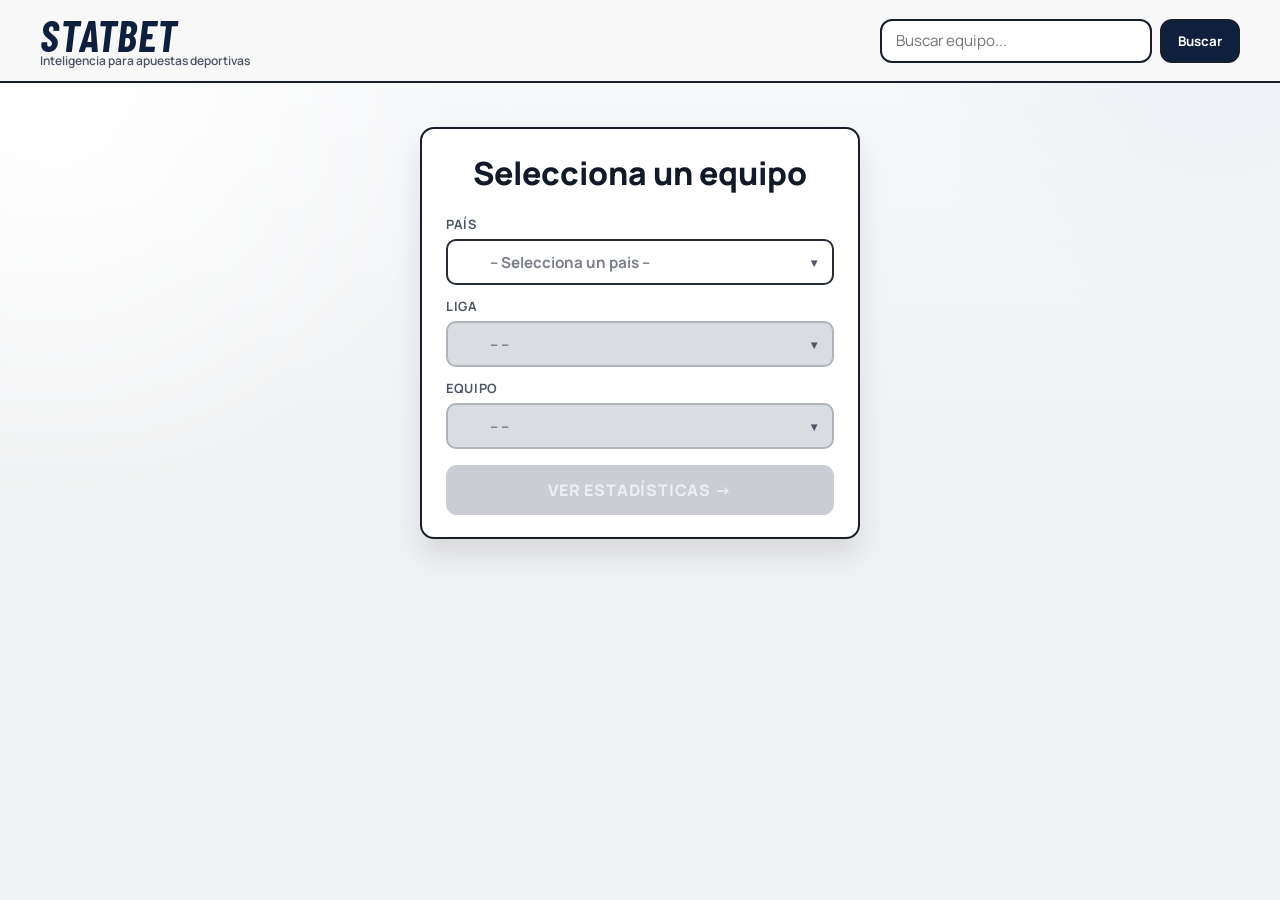
==== index.html @ 9229aa2f "Front-end avanzado con algun mock data de prueba" ====
<!DOCTYPE html>
<html lang="es">
<head>
  <meta charset="UTF-8" />
  <meta name="viewport" content="width=device-width, initial-scale=1.0" />
  <title>StatBet - Estadísticas de Apuestas</title>
  <link rel="preconnect" href="https://fonts.googleapis.com" />
  <link rel="preconnect" href="https://fonts.gstatic.com" crossorigin />
  <link href="https://fonts.googleapis.com/css2?family=Barlow+Condensed:ital,wght@0,600;0,700;1,700&family=Manrope:wght@400;500;600;700;800&display=swap" rel="stylesheet" />
  <link rel="stylesheet" href="styles.css" />
</head>
<body class="home-page">
  <header class="topbar">
    <div class="brand-wrap">
      <span class="brand">STATBET</span>
      <span class="brand-subtitle">Inteligencia para apuestas deportivas</span>
    </div>

    <div class="topbar-search">
      <input id="teamSearch" type="text" placeholder="Buscar equipo..." aria-label="Buscar equipo" />
      <button id="teamSearchBtn" type="button">Buscar</button>
    </div>
  </header>

  <main class="home-main">
    <section class="selection-panel" aria-label="Panel de selección inicial">
      <h1>Selecciona un equipo</h1>

      <div class="selection-row">
        <div class="field compact">
          <label>País</label>
          <div id="countrySelect" class="image-select" aria-label="Seleccionar país"></div>
        </div>

        <div class="field compact">
          <label>Liga</label>
          <div id="leagueSelect" class="image-select is-disabled" aria-label="Seleccionar liga"></div>
        </div>

        <div class="field compact">
          <label>Equipo</label>
          <div id="teamSelect" class="image-select is-disabled" aria-label="Seleccionar equipo"></div>
        </div>

        <button id="viewStatsBtn" class="primary-btn" type="button" disabled>Ver estadísticas →</button>
      </div>
    </section>
  </main>

  <script src="data.js"></script>
  <script src="app.js"></script>
</body>
</html>
---- styles.css ----
:root {
  --bg-base: #f0f1f2;
  --ink: #131a27;
  --ink-soft: #4c5463;
  --ink-muted: #8a909e;
  --line: #191f2a;
  --line-soft: #d8dde6;
  --panel: #ffffff;
  --panel-muted: #f7f8fa;
  --accent: #0f203f;
  --accent-strong: #08152b;
  --accent-mid: #1a3461;
  --disabled: #d9dde2;
  --radius: 14px;
  --radius-sm: 10px;
  --shadow: 0 16px 28px rgba(6, 10, 18, 0.10);
  --shadow-sm: 0 4px 10px rgba(6, 10, 18, 0.07);
  --win: #16a34a;
  --win-bg: #f0fdf4;
  --draw: #d97706;
  --draw-bg: #fffbeb;
  --loss: #dc2626;
  --loss-bg: #fef2f2;
}

* { box-sizing: border-box; }

body {
  margin: 0;
  font-family: "Manrope", sans-serif;
  color: var(--ink);
  min-height: 100vh;
  background:
    radial-gradient(circle at 4% 10%, #ffffff 0%, transparent 28%),
    radial-gradient(circle at 95% 0%, #eceff5 0%, transparent 22%),
    linear-gradient(180deg, #f8f9fb 0%, var(--bg-base) 58%);
}

/* ─── TOPBAR ─────────────────────────────────────────── */
.topbar {
  border-bottom: 2px solid var(--line);
  background: #f8f8f9;
  display: flex;
  justify-content: space-between;
  align-items: center;
  gap: 24px;
  padding: 14px clamp(16px, 4vw, 40px);
}

.brand-wrap { display: flex; flex-direction: column; line-height: 1; }

.brand {
  font-family: "Barlow Condensed", sans-serif;
  font-style: italic;
  font-weight: 700;
  letter-spacing: 0.02em;
  color: var(--accent);
  font-size: clamp(2rem, 4.4vw, 2.7rem);
  text-decoration: none;
}

.brand-subtitle {
  color: var(--ink-soft);
  font-size: 0.75rem;
  font-weight: 600;
  margin-top: -2px;
}

.topbar-search {
  display: flex;
  width: min(100%, 360px);
  gap: 8px;
}

.topbar-search input {
  flex: 1;
  height: 44px;
  border: 2px solid var(--line);
  border-radius: 12px;
  background: #fff;
  padding: 0 14px;
  font-size: 0.95rem;
  font-family: inherit;
  transition: border-color 140ms;
}

.topbar-search input:focus {
  outline: none;
  border-color: var(--accent-mid);
}

.topbar-search button {
  border: 2px solid var(--line);
  border-radius: 12px;
  height: 44px;
  padding: 0 16px;
  background: var(--accent);
  color: #fff;
  font-weight: 700;
  font-family: inherit;
  cursor: pointer;
  transition: transform 140ms ease, background 140ms ease;
}

.topbar-search button:hover {
  background: var(--accent-strong);
  transform: translateY(-1px);
}

/* ─── HOME ───────────────────────────────────────────── */
.home-main {
  width: min(1200px, 94vw);
  margin: 44px auto 28px;
}

.selection-panel {
  background: var(--panel);
  border: 2px solid var(--line);
  border-radius: var(--radius);
  box-shadow: var(--shadow);
  padding: 22px 24px;
  width: min(440px, 100%);
  margin: 0 auto;
}

.selection-panel h1 {
  margin: 0 0 20px;
  text-align: center;
  font-size: clamp(1.6rem, 4vw, 2rem);
  font-weight: 800;
}

.selection-row {
  display: grid;
  grid-template-columns: 1fr;
  gap: 12px;
  align-items: stretch;
}

/* ─── IMAGE SELECT ───────────────────────────────────── */
.image-select { position: relative; }

.image-select__trigger {
  width: 100%;
  height: 46px;
  border-radius: var(--radius-sm);
  border: 2px solid #272d35;
  background: #fff;
  padding: 0 12px;
  display: flex;
  align-items: center;
  justify-content: space-between;
  gap: 10px;
  cursor: pointer;
  font-family: inherit;
  transition: border-color 140ms;
}

.image-select__trigger:hover:not(:disabled) {
  border-color: var(--accent-mid);
}

.image-select__value {
  min-width: 0;
  display: flex;
  align-items: center;
  gap: 8px;
}

.image-select__text {
  font-size: 0.95rem;
  font-weight: 700;
  color: #1c2330;
  white-space: nowrap;
  overflow: hidden;
  text-overflow: ellipsis;
}

.image-select__text.is-placeholder { color: #7a7f8a; }

.image-select__arrow {
  font-size: 0.72rem;
  color: #4f5662;
  flex: 0 0 auto;
  transition: transform 180ms ease;
}

.image-select.is-open .image-select__arrow { transform: rotate(180deg); }

.image-select__icon {
  width: 22px;
  height: 22px;
  border-radius: 5px;
  object-fit: cover;
  flex: 0 0 auto;
}

.image-select__icon--empty { background: transparent; }

.image-select__menu {
  list-style: none;
  margin: 6px 0 0;
  padding: 6px;
  position: absolute;
  left: 0;
  right: 0;
  z-index: 20;
  border: 2px solid #272d35;
  border-radius: var(--radius-sm);
  background: #fff;
  box-shadow: 0 12px 22px rgba(6, 10, 18, 0.16);
  max-height: 240px;
  overflow-y: auto;
  display: none;
}

.image-select.is-open .image-select__menu { display: block; }

.image-select__option {
  display: flex;
  align-items: center;
  gap: 8px;
  padding: 8px 10px;
  border-radius: 7px;
  cursor: pointer;
  font-size: 0.9rem;
  font-weight: 600;
}

.image-select__option:hover { background: #f2f4f8; }
.image-select__option.is-selected { background: #e8edf7; }
.image-select__option.is-disabled { color: #8a90a0; cursor: not-allowed; }

.image-select.is-disabled .image-select__trigger {
  background: var(--disabled);
  border-color: #afb4bc;
  cursor: not-allowed;
}

/* ─── FIELDS ─────────────────────────────────────────── */
.field { display: grid; gap: 6px; }
.field.compact { margin-bottom: 0; }

.field label {
  font-size: 0.8rem;
  font-weight: 700;
  text-transform: uppercase;
  letter-spacing: 0.05em;
  color: var(--ink-soft);
}

.field select {
  height: 46px;
  border-radius: var(--radius-sm);
  border: 2px solid #272d35;
  background: #fff;
  padding: 0 12px;
  font-size: 0.95rem;
  font-weight: 700;
  font-family: inherit;
  color: #1c2330;
  cursor: pointer;
}

.field select:disabled {
  background: var(--disabled);
  color: #7a7f8a;
  border-color: #afb4bc;
  cursor: not-allowed;
}

/* ─── BUTTONS ────────────────────────────────────────── */
.primary-btn {
  width: 100%;
  margin-top: 4px;
  border: 0;
  border-radius: 11px;
  height: 50px;
  font-size: 1rem;
  font-weight: 800;
  font-family: inherit;
  text-transform: uppercase;
  letter-spacing: 0.05em;
  background: var(--accent);
  color: white;
  cursor: pointer;
  transition: opacity 120ms ease, transform 120ms ease, background 120ms;
}

.primary-btn:hover:not(:disabled) {
  background: var(--accent-mid);
  transform: translateY(-1px);
}

.primary-btn:disabled {
  background: #cacdd3;
  color: #eceef2;
  cursor: not-allowed;
}

.back-link {
  border: 2px solid var(--line);
  border-radius: var(--radius-sm);
  padding: 8px 14px;
  color: var(--accent);
  text-decoration: none;
  font-weight: 700;
  font-size: 0.9rem;
  background: #fff;
  transition: background 140ms;
}

.back-link:hover { background: var(--panel-muted); }

/* ─── STATS PAGE ─────────────────────────────────────── */
.stats-main {
  width: min(1160px, 94vw);
  margin: 22px auto 40px;
  display: flex;
  flex-direction: column;
  gap: 16px;
}

.stats-area {
  background: var(--panel);
  border: 2px solid #202733;
  border-radius: var(--radius);
  box-shadow: var(--shadow);
  padding: 20px 22px;
  animation: reveal 420ms ease;
}

/* Team header */
.team-header {
  display: flex;
  align-items: center;
  gap: 14px;
  margin-bottom: 18px;
  padding-bottom: 16px;
  border-bottom: 1px solid var(--line-soft);
}

.team-header__logo {
  width: 52px;
  height: 52px;
  object-fit: contain;
  flex: 0 0 auto;
}

.team-header__logo-placeholder {
  width: 52px;
  height: 52px;
  border-radius: 10px;
  background: var(--panel-muted);
  border: 1px solid var(--line-soft);
  flex: 0 0 auto;
}

.team-header__info { flex: 1; min-width: 0; }

.team-header__name {
  margin: 0 0 2px;
  font-size: clamp(1.4rem, 3vw, 1.9rem);
  font-weight: 800;
  line-height: 1.1;
}

.team-header__meta {
  margin: 0;
  color: var(--ink-soft);
  font-size: 0.85rem;
  font-weight: 600;
}

/* Filters */
.filters-box {
  display: flex;
  flex-direction: column;
  gap: 12px;
  padding: 12px;
  background: var(--panel-muted);
  border: 1px solid var(--line-soft);
  border-radius: var(--radius);
  margin-bottom: 18px;
}

.post-filters {
  display: grid;
  grid-template-columns: repeat(3, minmax(170px, 220px));
  gap: 12px;
  justify-content: start;
  align-items: end;
  margin-bottom: 0;
}

.post-filters .field { min-width: 0; max-width: none; width: 100%; }

/* Date Range Picker */
.date-range-picker {
  display: flex;
  flex-direction: column;
  gap: 10px;
  padding: 0;
  background: transparent;
  border-radius: 0;
  border: 0;
  margin-bottom: 0;
}

.date-range-picker.hidden { display: none; }

.date-range-picker__group {
  display: grid;
  grid-template-columns: repeat(2, minmax(170px, 220px));
  gap: 8px;
  justify-content: start;
}

.date-range-picker__group .field { min-width: 0; margin-bottom: 0; width: 100%; }

.field input[type="date"] {
  width: 100%;
  height: 38px;
  border-radius: 9px;
  border: 2px solid #272d35;
  background: #fff;
  padding: 0 10px;
  font-size: 0.88rem;
  font-weight: 700;
  font-family: inherit;
  color: #1c2330;
  cursor: pointer;
}

.field input[type="date"]::-webkit-calendar-picker-indicator {
  width: 14px;
  height: 14px;
  cursor: pointer;
}

.field input[type="date"]:focus {
  outline: none;
  border-color: var(--accent);
  box-shadow: 0 0 0 3px rgba(15, 32, 63, 0.1);
}

.date-error {
  padding: 10px 12px;
  background: var(--loss-bg);
  border: 1px solid var(--loss);
  border-radius: var(--radius-sm);
  color: var(--loss);
  font-size: 0.85rem;
  font-weight: 600;
}

.date-error.hidden { display: none; }

/* KPI grid */
.kpi-grid {
  display: grid;
  grid-template-columns: repeat(4, minmax(0, 1fr));
  gap: 10px;
  margin-bottom: 20px;
}

.kpi {
  border: 1px solid var(--line-soft);
  border-radius: 11px;
  background: var(--panel-muted);
  padding: 12px 14px;
}

.kpi__label {
  color: var(--ink-muted);
  font-size: 0.72rem;
  font-weight: 700;
  text-transform: uppercase;
  letter-spacing: 0.05em;
  margin-bottom: 6px;
}

.kpi__total {
  font-size: 1.6rem;
  font-weight: 800;
  line-height: 1;
  color: var(--ink);
}

.kpi__avg {
  font-size: 0.78rem;
  font-weight: 600;
  color: var(--ink-soft);
  margin-top: 3px;
}

/* Charts section */
.charts-grid {
  display: grid;
  grid-template-columns: repeat(2, 1fr);
  gap: 14px;
  margin-bottom: 20px;
}

.chart-card {
  border: 1px solid var(--line-soft);
  border-radius: 11px;
  background: #fff;
  padding: 14px 16px;
}

.chart-card h3 {
  margin: 0 0 12px;
  font-size: 0.82rem;
  font-weight: 700;
  text-transform: uppercase;
  letter-spacing: 0.04em;
  color: var(--ink-soft);
}

.chart-card canvas { display: block; }

/* Recent matches */
.table-card {
  border-radius: 11px;
  border: 1px solid var(--line-soft);
  background: #fff;
  overflow: hidden;
}

.table-card__header {
  padding: 12px 16px;
  border-bottom: 1px solid var(--line-soft);
  background: var(--panel-muted);
  display: flex;
  align-items: center;
  justify-content: space-between;
}

.table-card__header h2 {
  margin: 0;
  font-size: 0.85rem;
  font-weight: 700;
  text-transform: uppercase;
  letter-spacing: 0.04em;
  color: var(--ink-soft);
}

.recent-table {
  width: 100%;
  border-collapse: collapse;
  font-size: 0.88rem;
}

.recent-table th {
  padding: 9px 12px;
  border-bottom: 1px solid var(--line-soft);
  text-align: left;
  font-size: 0.72rem;
  text-transform: uppercase;
  color: var(--ink-muted);
  letter-spacing: 0.04em;
  white-space: nowrap;
  font-weight: 700;
}

.recent-table td {
  padding: 10px 12px;
  border-bottom: 1px solid #f0f2f5;
  white-space: nowrap;
}

.recent-table tbody tr:last-child td { border-bottom: 0; }

.recent-table tbody tr:hover { background: #f9fafc; }

/* Result badge */
.result-badge {
  display: inline-block;
  width: 22px;
  height: 22px;
  border-radius: 6px;
  font-size: 0.7rem;
  font-weight: 800;
  text-align: center;
  line-height: 22px;
}

.result-badge--W { background: var(--win-bg); color: var(--win); }
.result-badge--D { background: var(--draw-bg); color: var(--draw); }
.result-badge--L { background: var(--loss-bg); color: var(--loss); }

.score-cell { font-weight: 700; font-size: 0.9rem; }

.context-pill {
  display: inline-block;
  padding: 2px 7px;
  border-radius: 20px;
  font-size: 0.72rem;
  font-weight: 700;
}

.context-pill--home { background: #e8edf7; color: #1a3461; }
.context-pill--away { background: #fef3e2; color: #92400e; }

/* ─── EMPTY / PLACEHOLDER ────────────────────────────── */
.empty-row td {
  text-align: center;
  color: var(--ink-muted);
  padding: 24px !important;
  font-size: 0.9rem;
}

/* ─── UTILITIES ──────────────────────────────────────── */
.hidden { display: none; }

@keyframes reveal {
  from { opacity: 0; transform: translateY(8px); }
  to   { opacity: 1; transform: translateY(0); }
}

/* ─── RESPONSIVE ─────────────────────────────────────── */
@media (max-width: 900px) {
  .kpi-grid { grid-template-columns: repeat(2, 1fr); }
  .charts-grid { grid-template-columns: 1fr; }
}

@media (max-width: 660px) {
  .topbar { flex-direction: column; align-items: stretch; }
  .brand-wrap { align-items: center; }
  .topbar-search { width: 100%; }
  .kpi-grid { grid-template-columns: repeat(2, 1fr); }
  .filters-box { padding: 10px; }
  .post-filters {
    grid-template-columns: repeat(2, minmax(150px, 220px));
    gap: 10px;
    justify-content: start;
  }
  .date-range-picker__group {
    grid-template-columns: repeat(2, minmax(150px, 220px));
  }
  .table-card { overflow-x: auto; }
  .team-header__name { font-size: 1.3rem; }
}

@media (max-width: 400px) {
  .post-filters { grid-template-columns: minmax(140px, 220px); }
  .date-range-picker__group { grid-template-columns: minmax(130px, 1fr); }
  .kpi-grid { grid-template-columns: 1fr 1fr; }
}
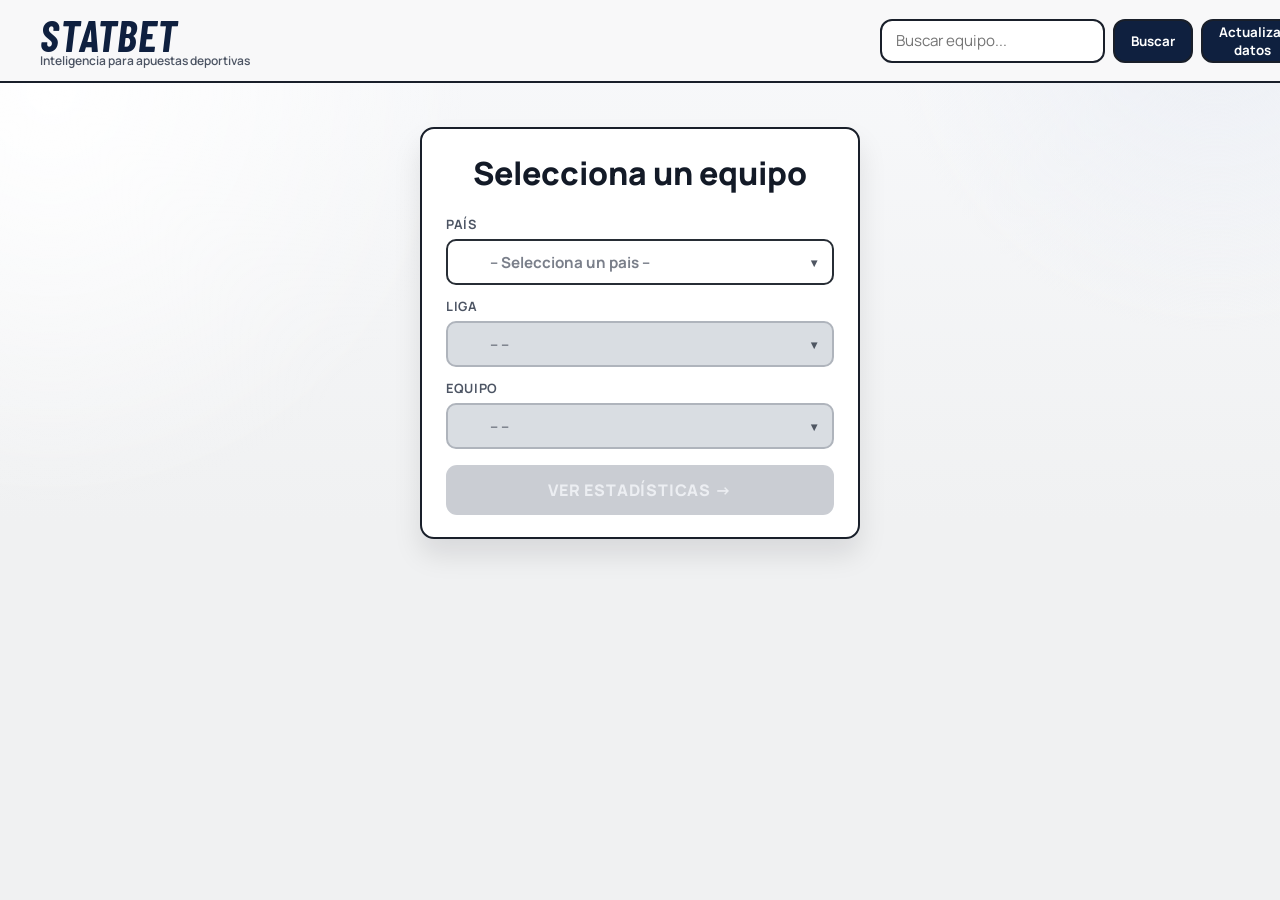
==== commit 4c581cf8: "proyecto funcionativo falta añadir competciciones y algunos ecudos" ====
--- a/index.html
+++ b/index.html
@@ -19,6 +19,7 @@
     <div class="topbar-search">
       <input id="teamSearch" type="text" placeholder="Buscar equipo..." aria-label="Buscar equipo" />
       <button id="teamSearchBtn" type="button">Buscar</button>
+      <button id="updateBtn" type="button" onclick="runUpdate()"> Actualizar datos</button>
     </div>
   </header>
 
@@ -49,5 +50,6 @@
 
   <script src="data.js"></script>
   <script src="app.js"></script>
+  <script src="update.js"></script>
 </body>
 </html>
--- a/styles.css
+++ b/styles.css
@@ -648,3 +648,79 @@
   .date-range-picker__group { grid-template-columns: minmax(130px, 1fr); }
   .kpi-grid { grid-template-columns: 1fr 1fr; }
 }
+
+/* ─────────────────────────────────────────────
+   Fix responsive charts BD
+   Evita que las gráficas se salgan del panel
+───────────────────────────────────────────── */
+.stats-panel,
+.charts-grid,
+.chart-card {
+  min-width: 0;
+}
+
+.charts-grid {
+  grid-template-columns: repeat(2, minmax(0, 1fr));
+  overflow: hidden;
+}
+
+.chart-card {
+  overflow: hidden;
+  max-width: 100%;
+}
+
+.chart-card canvas {
+  width: 100% !important;
+  max-width: 100% !important;
+  height: 260px !important;
+}
+
+@media (max-width: 900px) {
+  .charts-grid {
+    grid-template-columns: 1fr;
+  }
+}
+
+/* ─────────────────────────────────────────────
+   FIX DEFINITIVO: altura fija para gráficas
+───────────────────────────────────────────── */
+.charts-grid {
+  display: grid;
+  grid-template-columns: repeat(2, minmax(0, 1fr));
+  gap: 14px;
+  align-items: start;
+}
+
+.chart-card {
+  height: 340px !important;
+  max-height: 340px !important;
+  overflow: hidden !important;
+  display: flex !important;
+  flex-direction: column !important;
+}
+
+.chart-card h3 {
+  flex: 0 0 auto !important;
+}
+
+.chart-card canvas {
+  flex: 0 0 auto !important;
+  display: block !important;
+  width: 100% !important;
+  height: 250px !important;
+  max-height: 250px !important;
+}
+
+#chartGoals,
+#chartCorners,
+#chartCards,
+#chartSeason {
+  height: 250px !important;
+  max-height: 250px !important;
+}
+
+@media (max-width: 900px) {
+  .charts-grid {
+    grid-template-columns: 1fr;
+  }
+}
